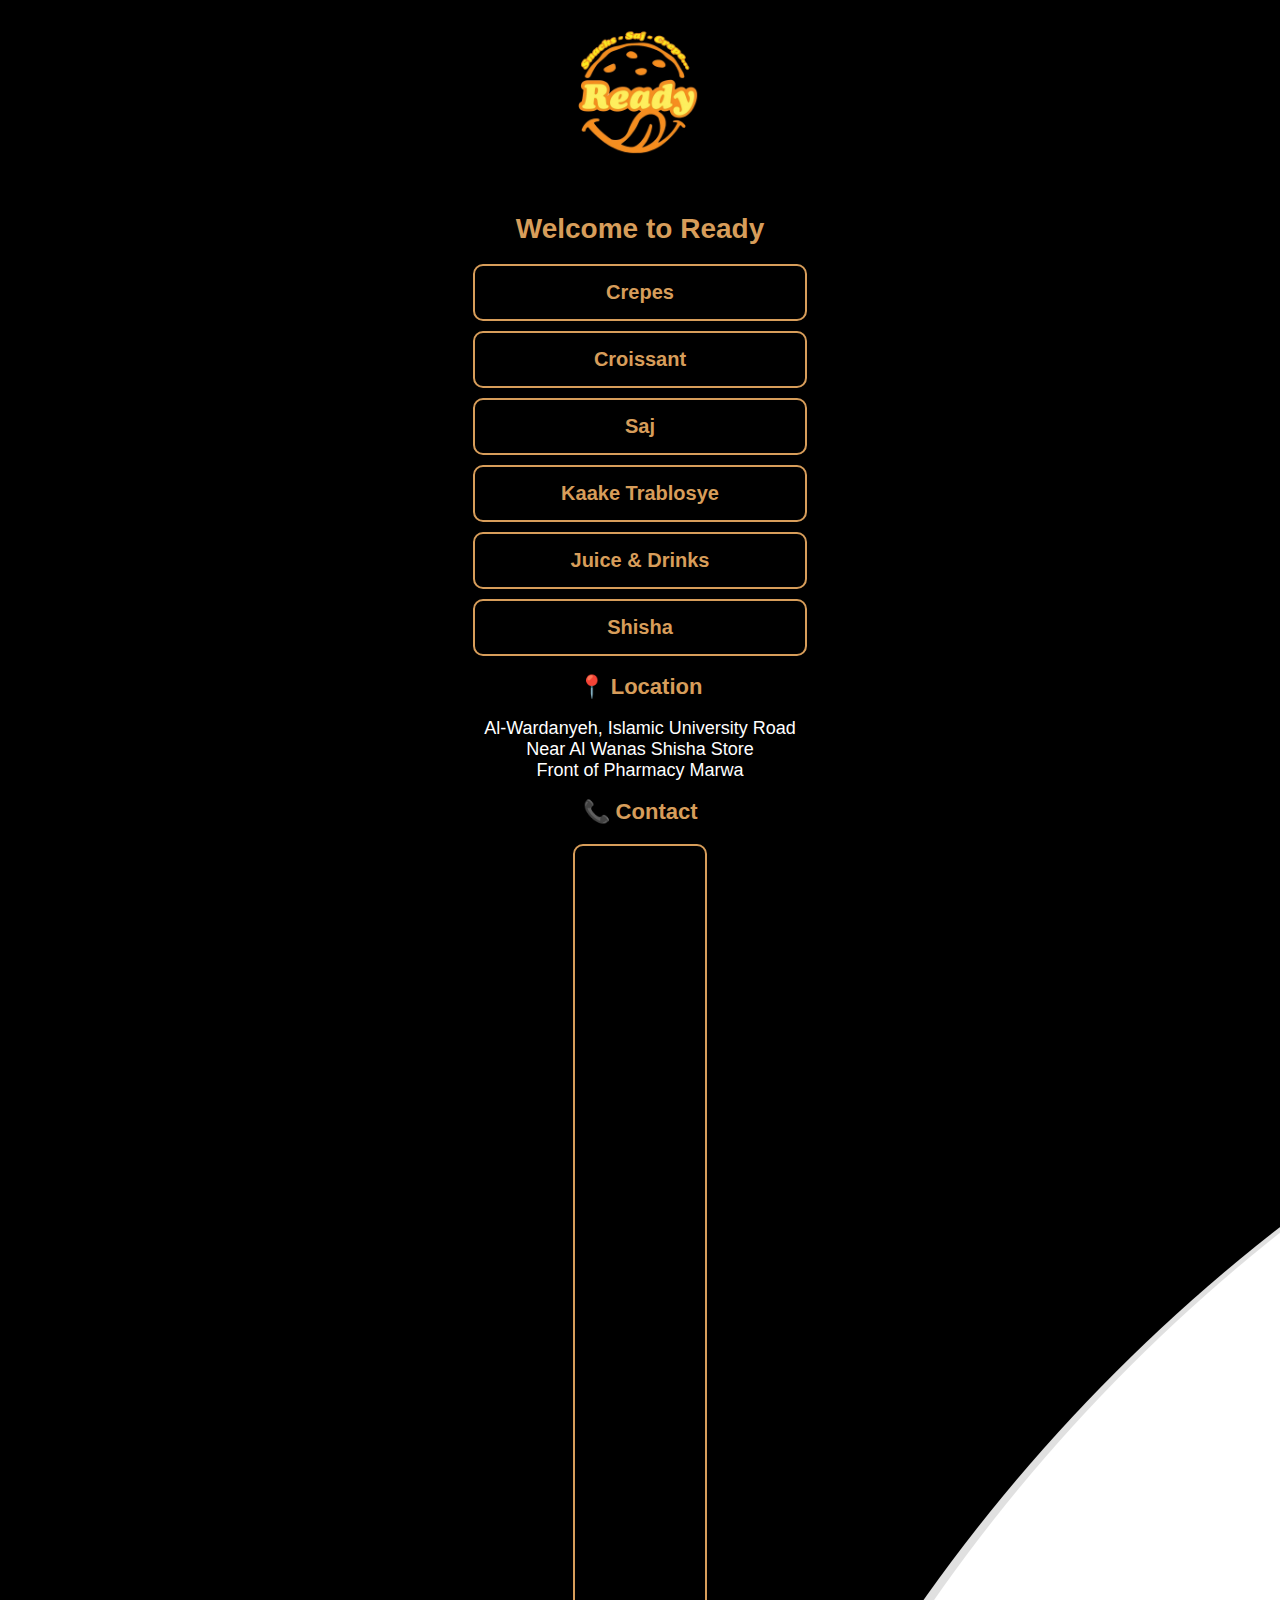
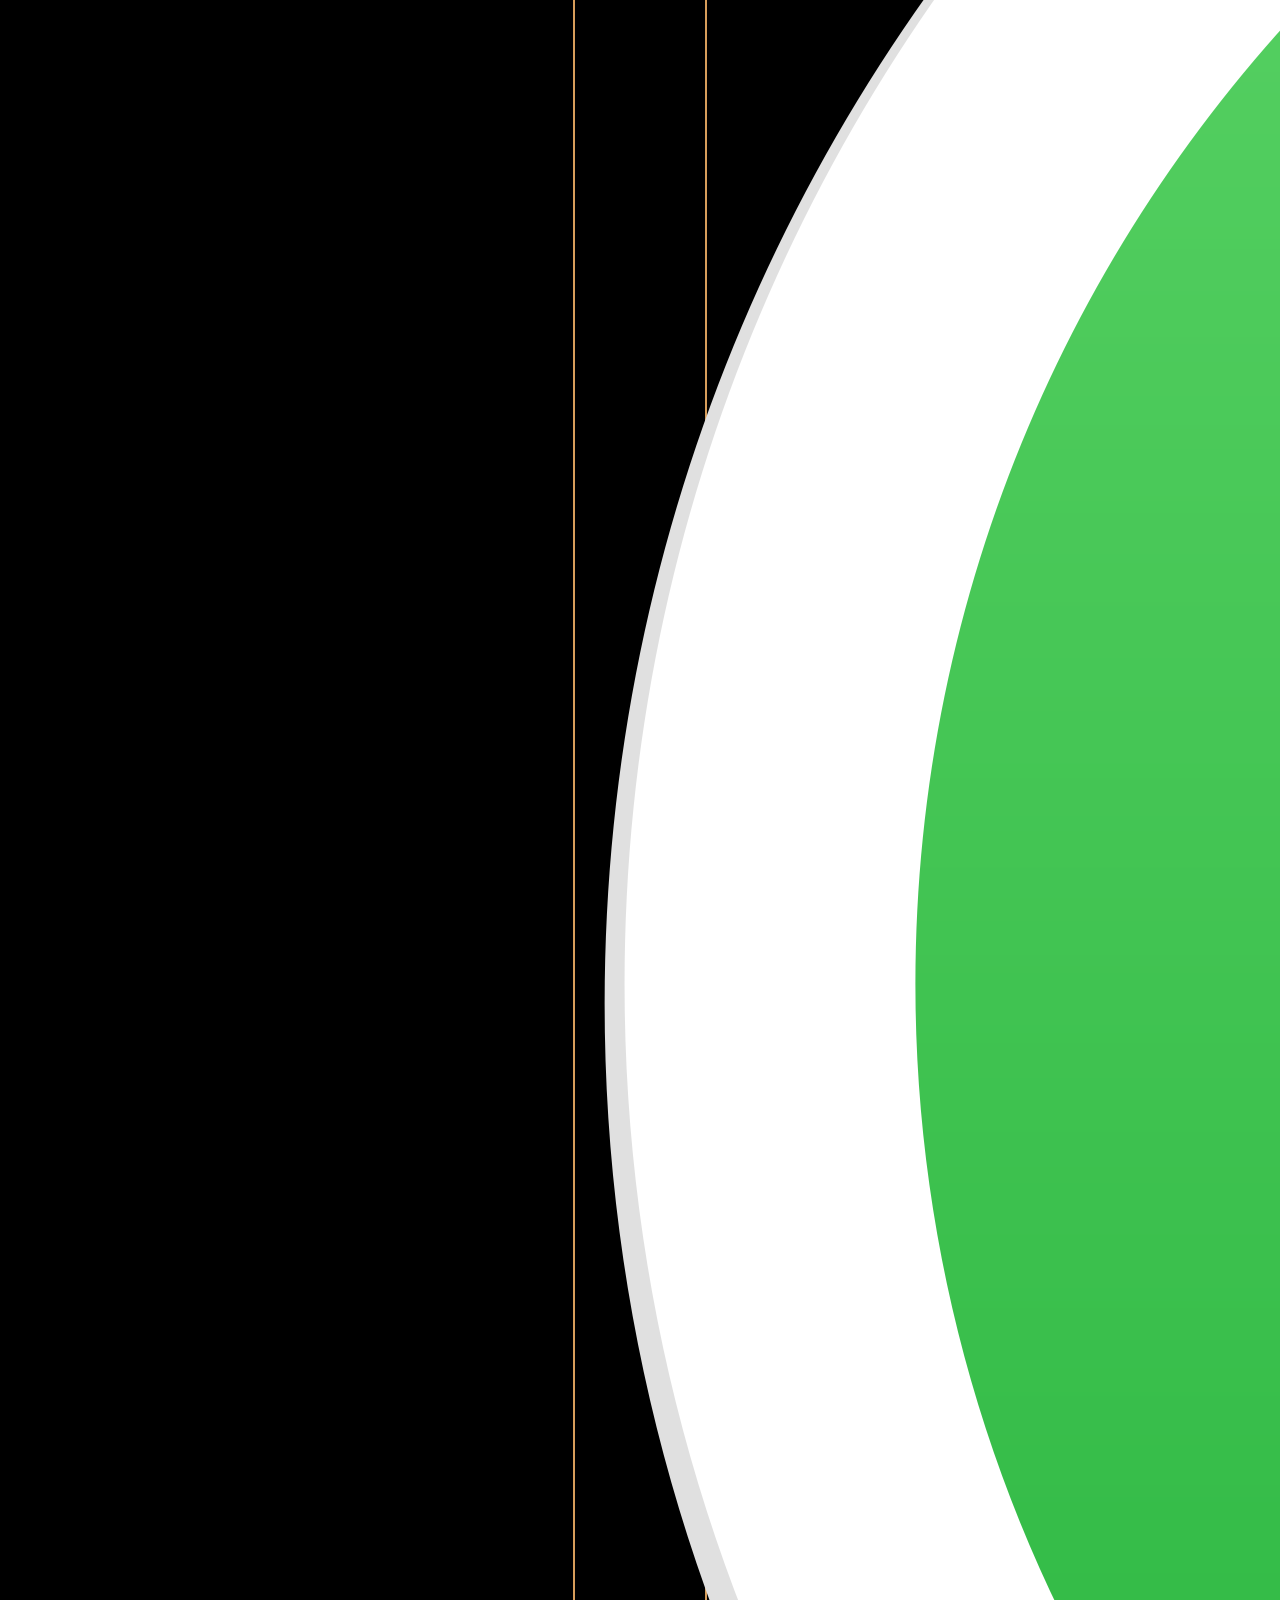
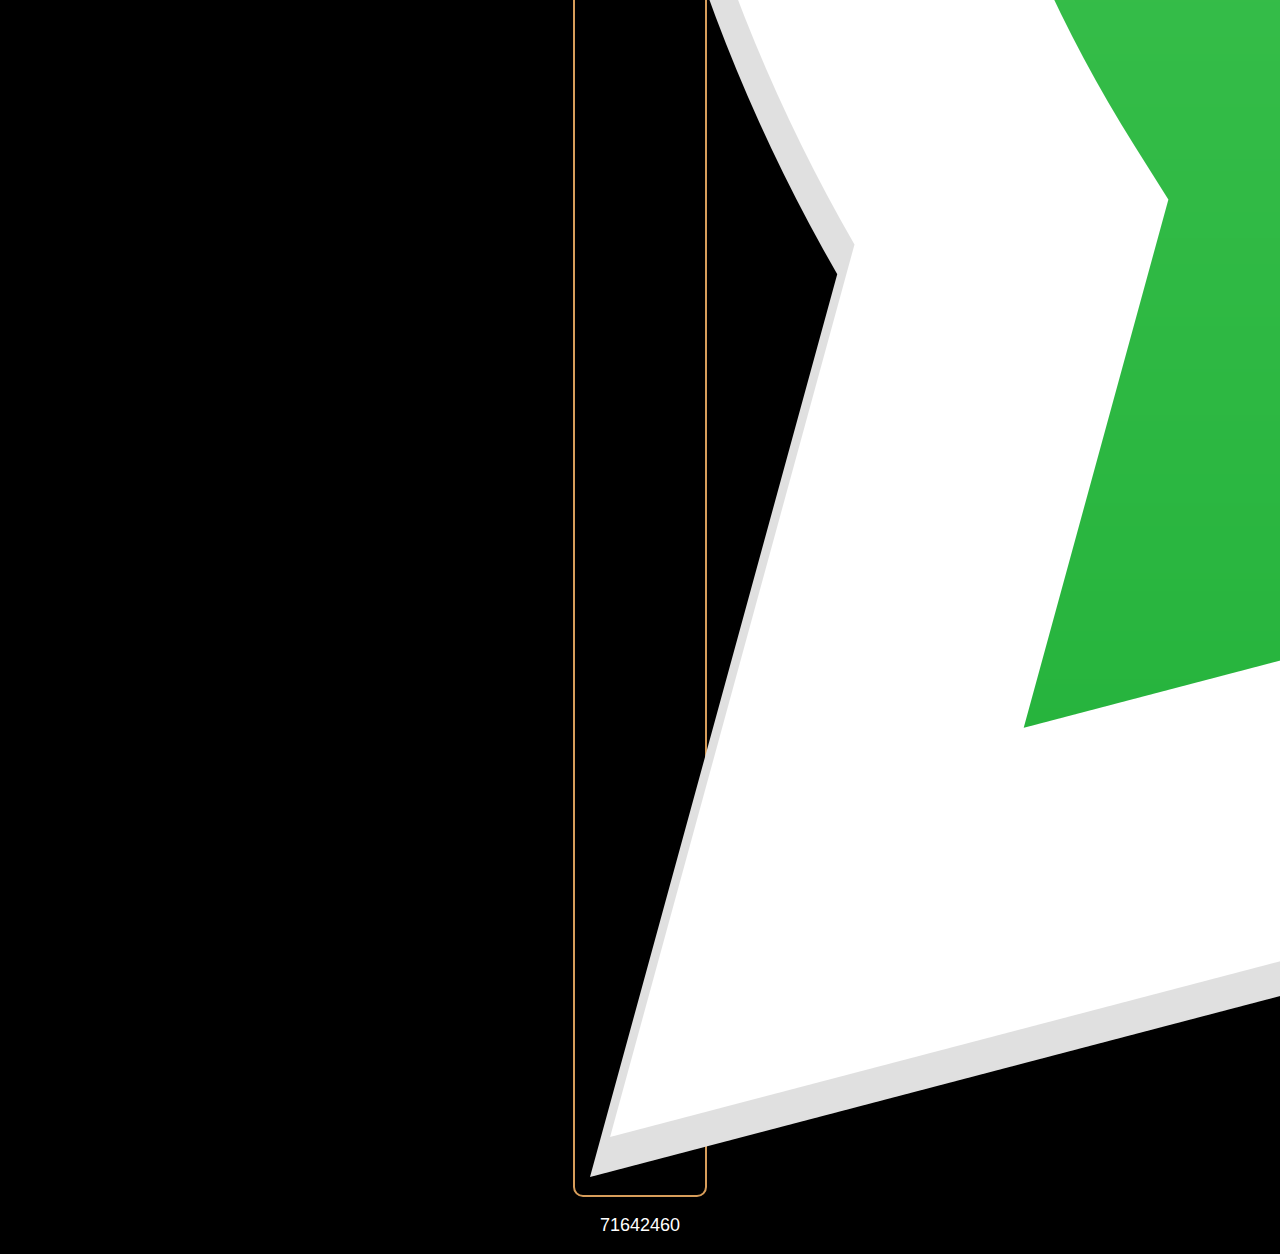
==== index.html @ 141c63bb "#" ====
<!DOCTYPE html>
<html lang="en">
  <head>
    <meta charset="UTF-8" />
    <meta name="viewport" content="width=device-width, initial-scale=1.0" />
    <title>Ready Menu</title>
    <link rel="stylesheet" href="styles.css" />
  </head>
  <body>
    <div class="logo">
      <img src="ReadyLogo.png" alt="Ready Logo" />
    </div>

    <h1>Welcome to Ready</h1>

    <a href="crepes.html" class="btn">Crepes</a>
    <a href="croissant.html" class="btn">Croissant</a>
    <a href="saj.html" class="btn">Saj</a>
    <a href="kaake.html" class="btn">Kaake Trablosye</a>
    <a href="drinks.html" class="btn">Juice & Drinks</a>
    <a href="shisha.html" class="btn">Shisha</a>

    <h2>📍 Location</h2>
    <p>
      Al-Wardanyeh, Islamic University Road <br />
      Near Al Wanas Shisha Store <br />
      Front of Pharmacy Marwa
    </p>

    <h2>📞 Contact</h2>
    <a href="https://wa.me/+96171642460" class="wtp"
      ><img src="whatsapp.png" alt="whatsapp" />
    </a>
    <p>71642460</p>
  </body>
</html>
---- styles.css ----
/* General Styles */
body {
  font-family: Arial, sans-serif;
  margin: 0;
  padding: 0;
  background-color: #000;
  color: #d79d5a;
  text-align: center;
}

/* Logo */
.logo img {
  width: 150px;
  margin: 20px auto;
}

/* Heading */
h1 {
  font-size: 28px;
  color: #d79d5a;
}

/* Buttons */
.btn {
  display: block;
  width: 80%;
  max-width: 300px;
  margin: 10px auto;
  padding: 15px;
  background: black;
  color: #d79d5a;
  border: 2px solid #d79d5a;
  border-radius: 10px;
  font-size: 20px;
  font-weight: bold;
  text-decoration: none;
  text-align: center;
}

.btn:hover {
  background: #d79d5a;
  color: black;
}

/* Tables */
table {
  width: 80%;
  margin: 20px auto;
  border-collapse: collapse;
  background: black;
  color: #d79d5a;
}

th,
td {
  padding: 10px;
  border: 0.3px solid #d79d5a;
  text-align: center;
}

th {
  background: #d79d5a;
  color: black;
}

/* Location & Contact */
h2 {
  font-size: 22px;
  color: #d79d5a;
}

p {
  font-size: 18px;
  color: white;
}

/* Responsive Design */
@media (max-width: 600px) {
  body {
    font-size: 16px;
  }
  .btn {
    font-size: 18px;
    width: 100%;
  }
  table {
    width: 95%;
  }
}
a {
  text-decoration: none;
  display: block;
  width: 30%;
  max-width: 100px;
  margin: 10px auto;
  padding: 15px;
  background: black;
  color: #d79d5a;
  border: 2px solid #d79d5a;
  border-radius: 10px;
  font-size: 15px;
  text-decoration: none;
  text-align: center;
}
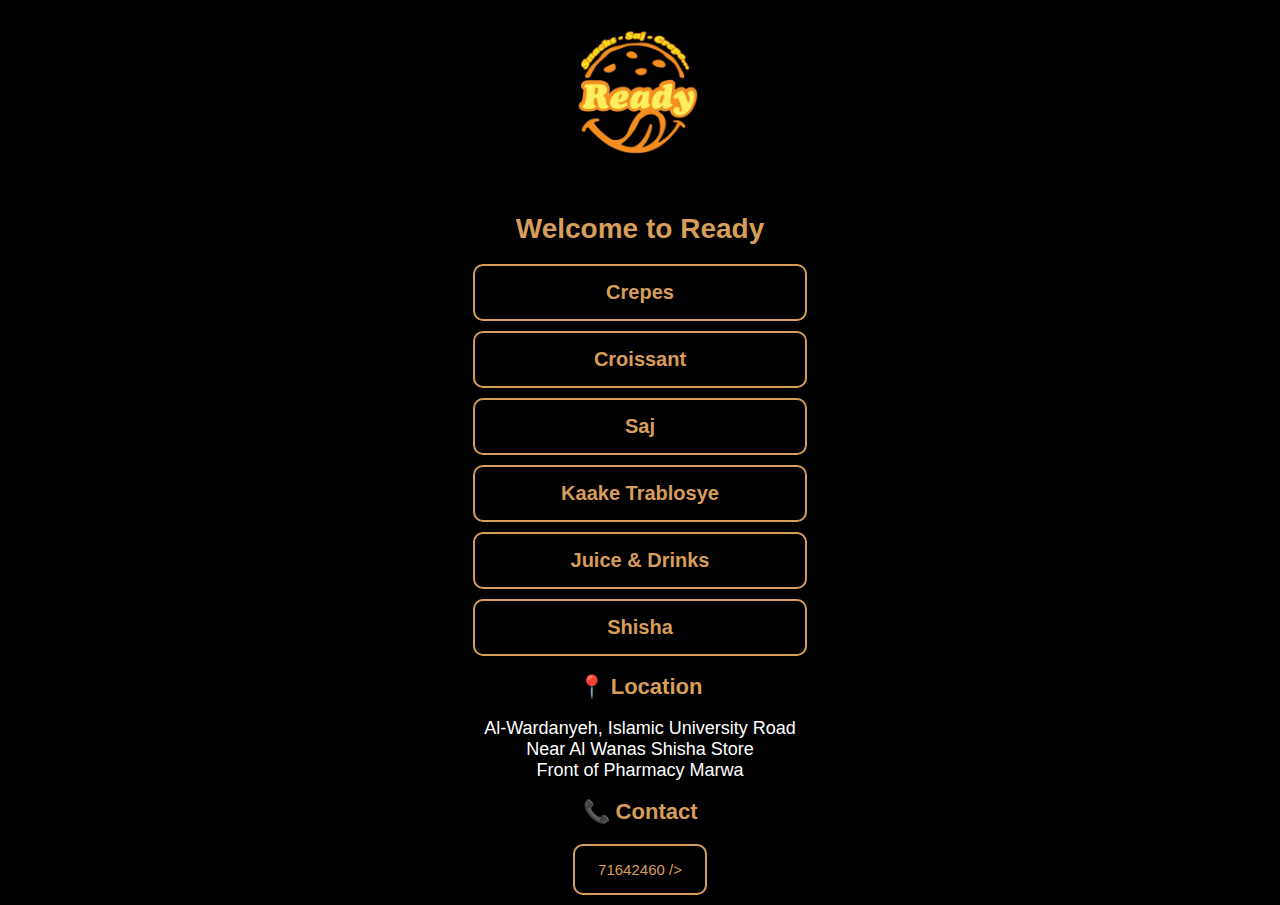
==== commit 8408b3a7: "#" ====
--- a/index.html
+++ b/index.html
@@ -28,9 +28,6 @@
     </p>
 
     <h2>📞 Contact</h2>
-    <a href="https://wa.me/+96171642460" class="wtp"
-      ><img src="whatsapp.png" alt="whatsapp" />
-    </a>
-    <p>71642460</p>
+    <a href="https://wa.me/+96171642460"> 71642460 /> </a>
   </body>
 </html>
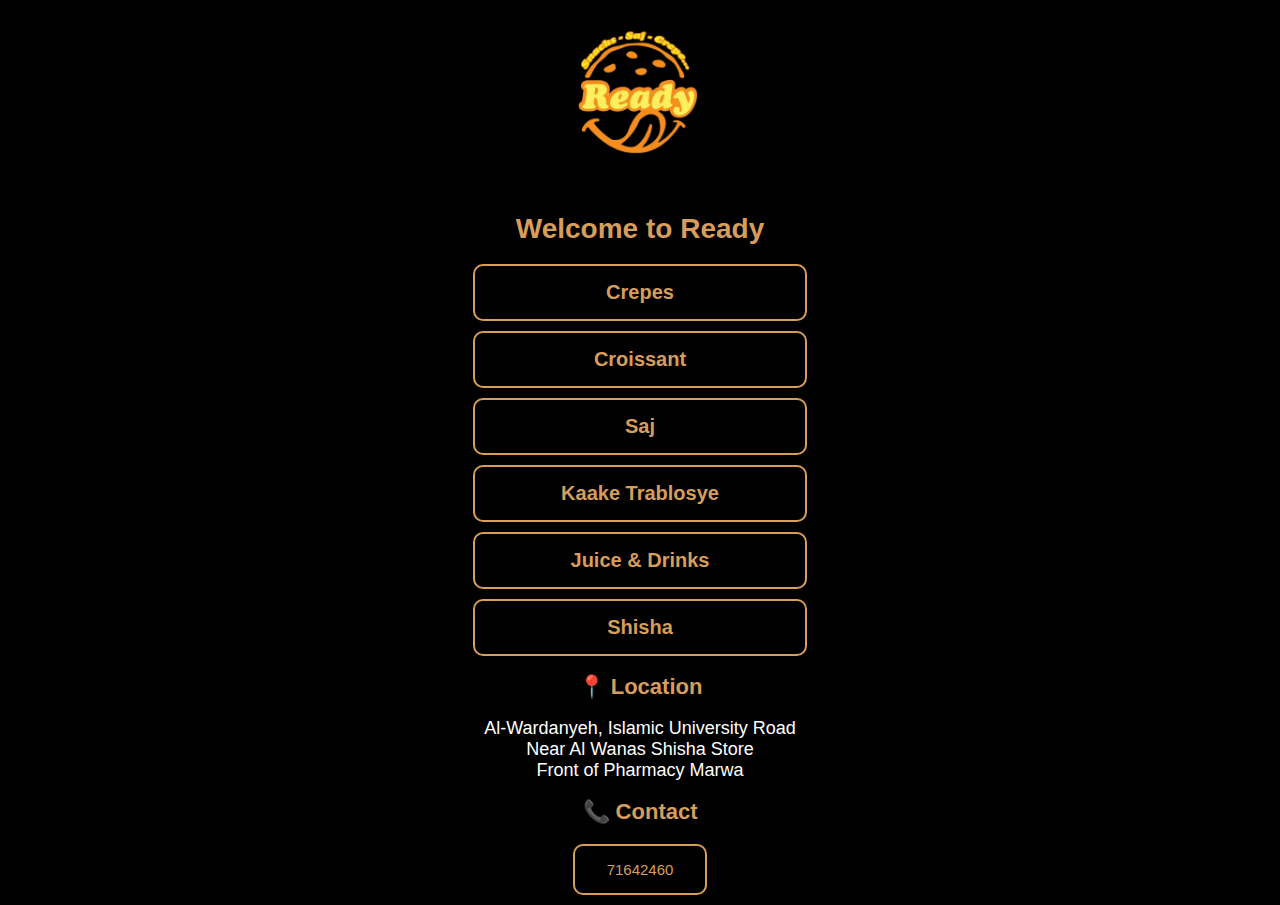
==== commit f7081867: "#" ====
--- a/index.html
+++ b/index.html
@@ -28,6 +28,6 @@
     </p>
 
     <h2>📞 Contact</h2>
-    <a href="https://wa.me/+96171642460"> 71642460 /> </a>
+    <a href="https://wa.me/+96171642460" class="wha"> 71642460 </a>
   </body>
 </html>
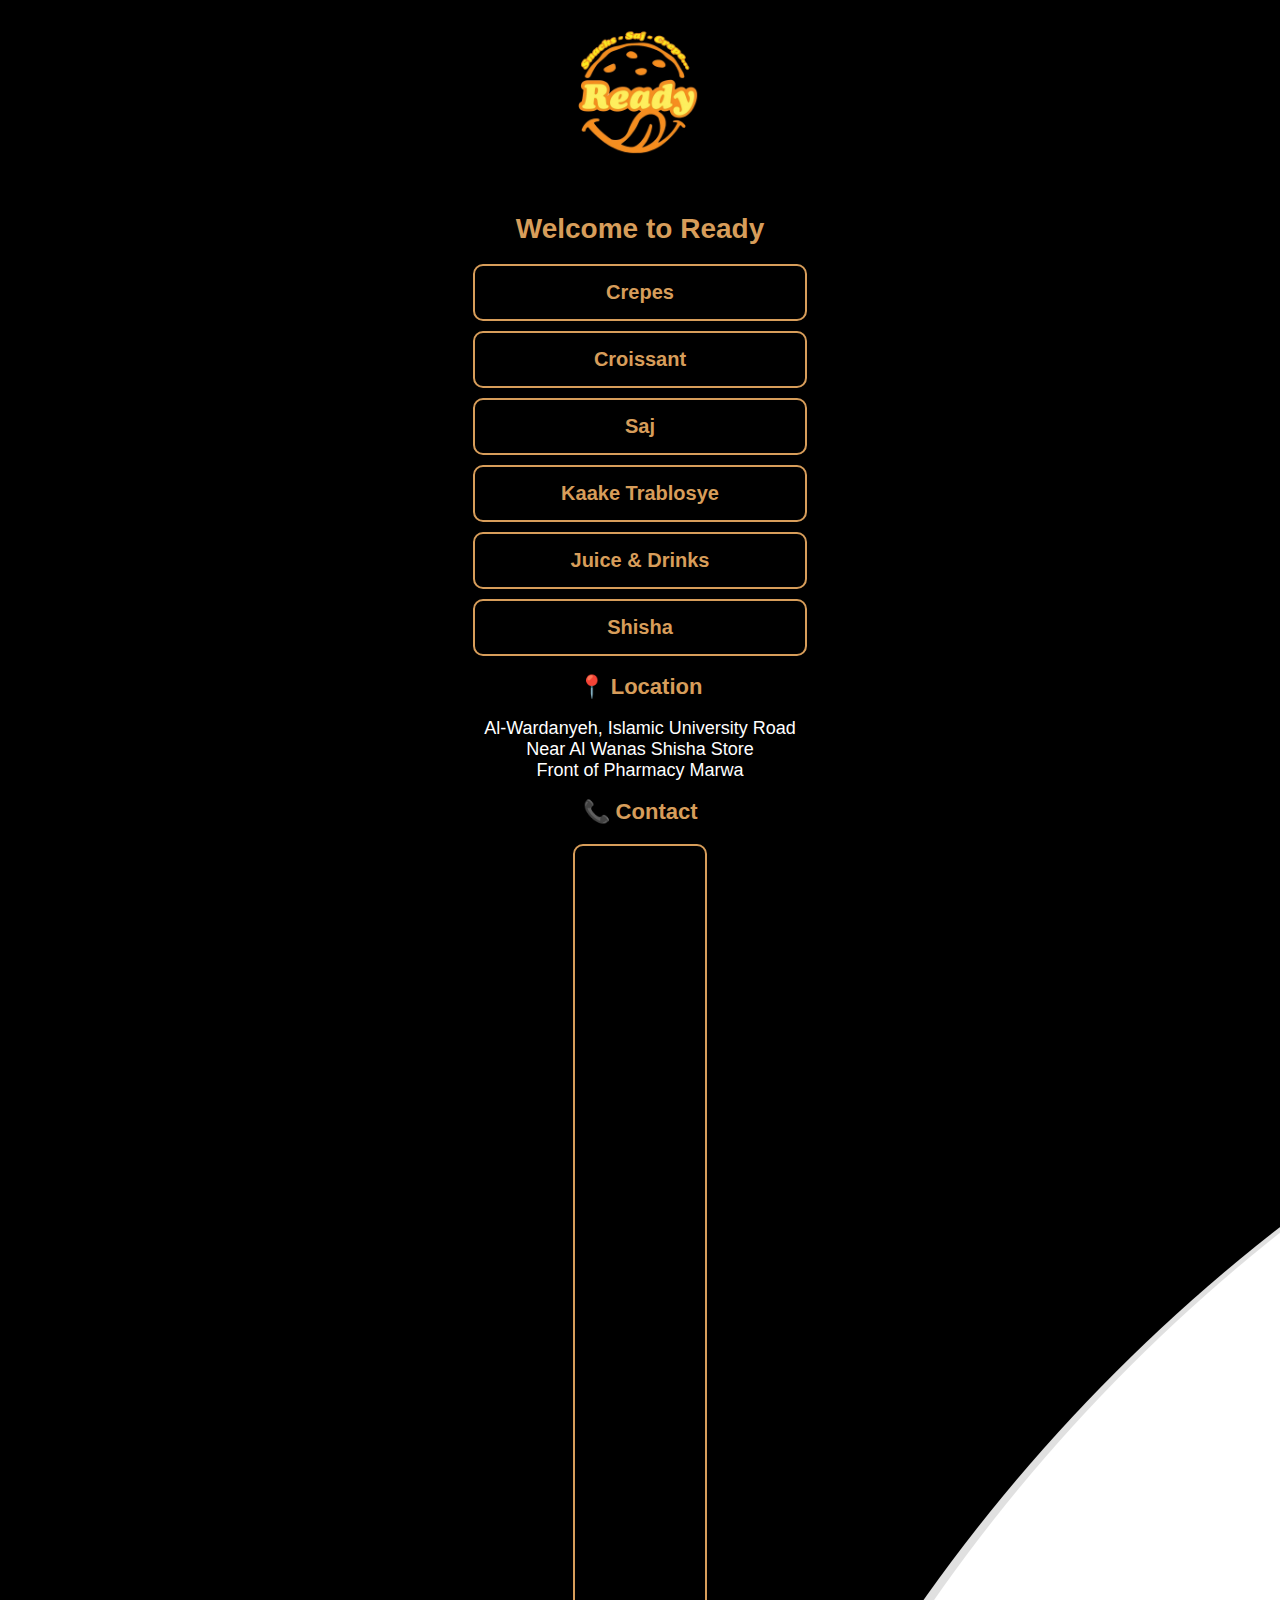
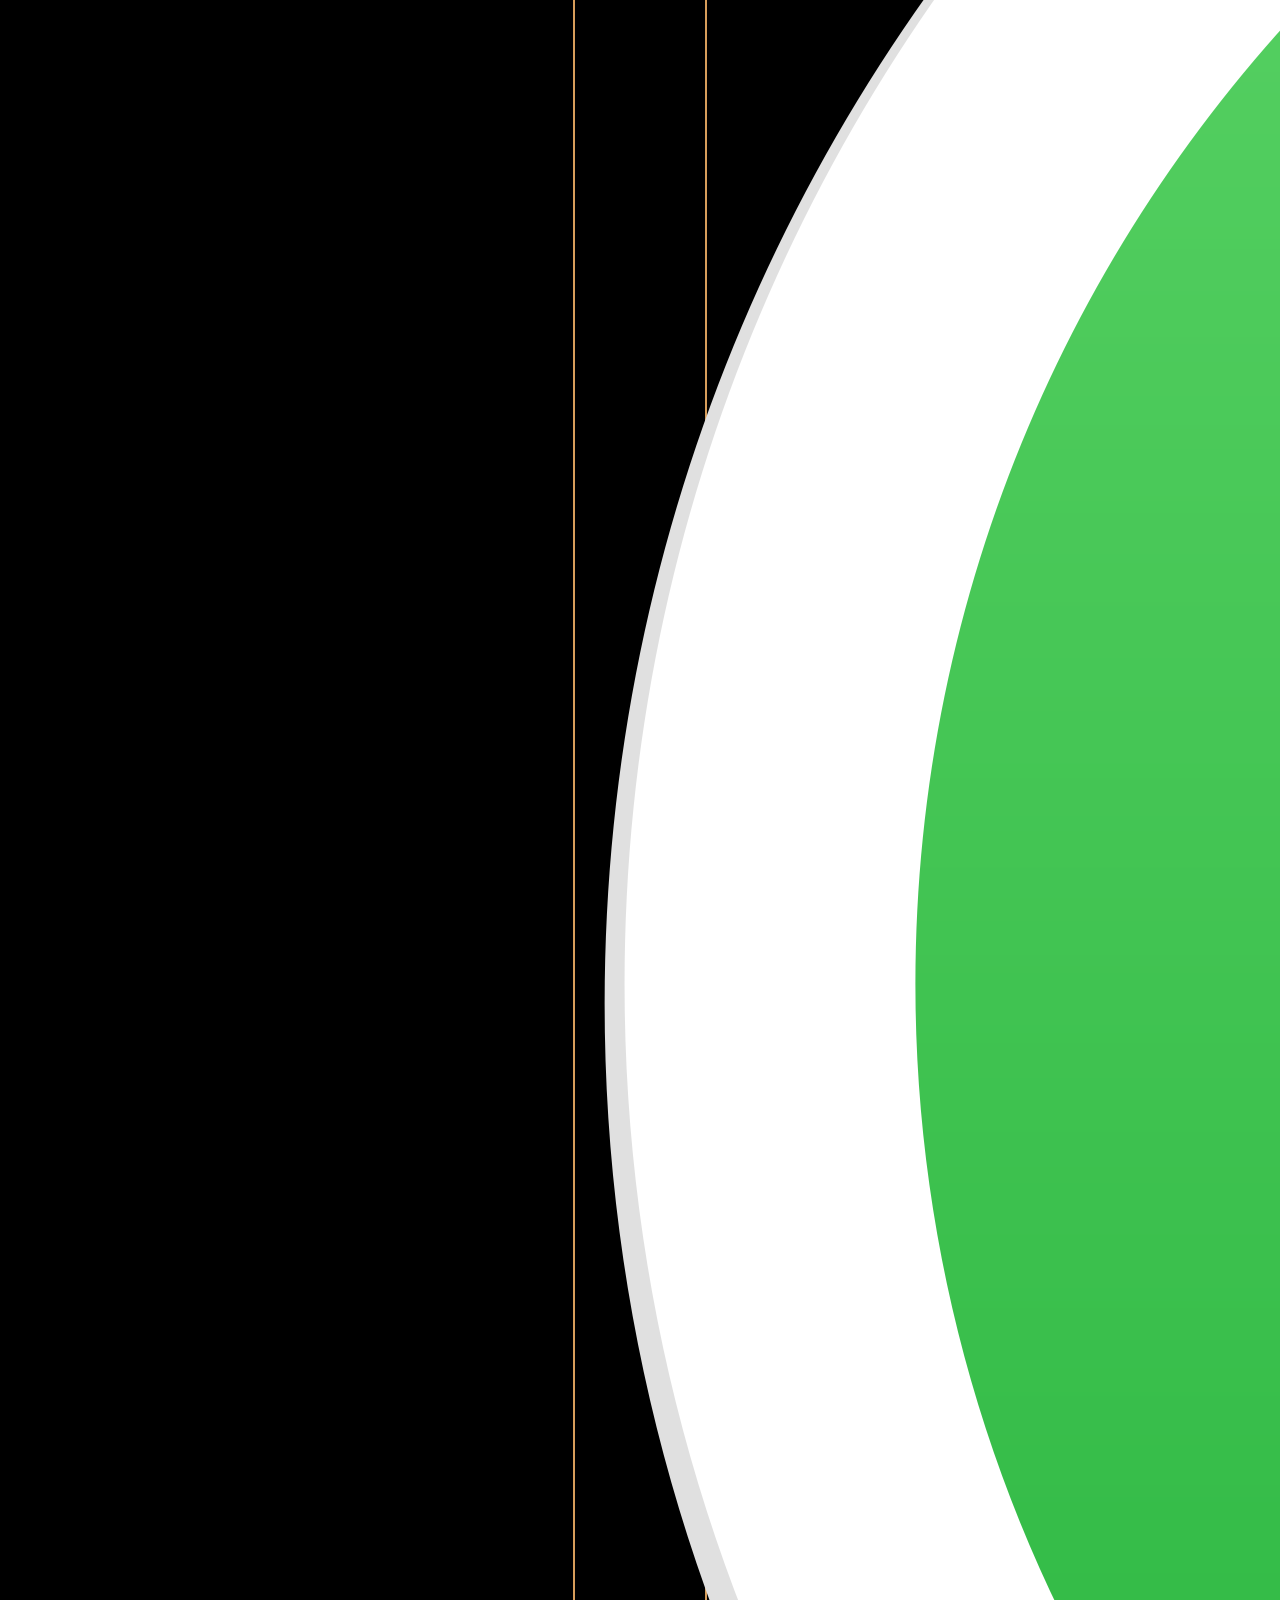
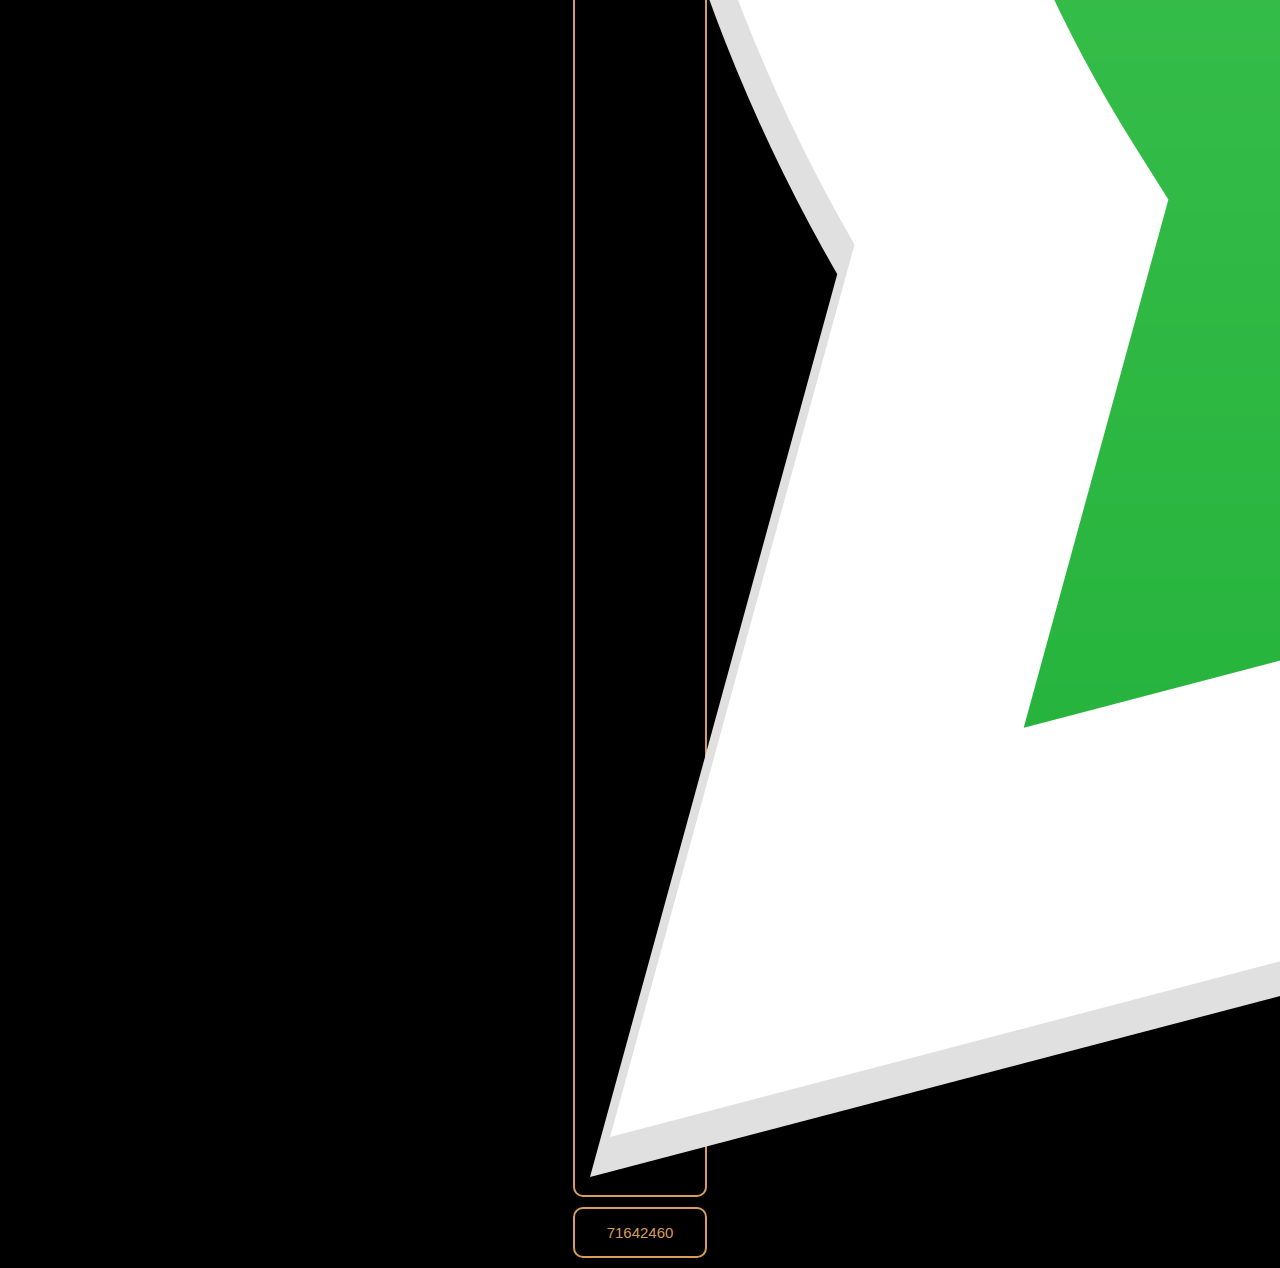
==== commit 21ed533a: "#" ====
--- a/index.html
+++ b/index.html
@@ -28,6 +28,11 @@
     </p>
 
     <h2>📞 Contact</h2>
+    <div class="whatsapp">
+      <a href="https://wa.me/+96171642460">
+        <img src="whatsapp.png" alt="Ready Logo" />
+      </a>
+    </div>
     <a href="https://wa.me/+96171642460" class="wha"> 71642460 </a>
   </body>
 </html>
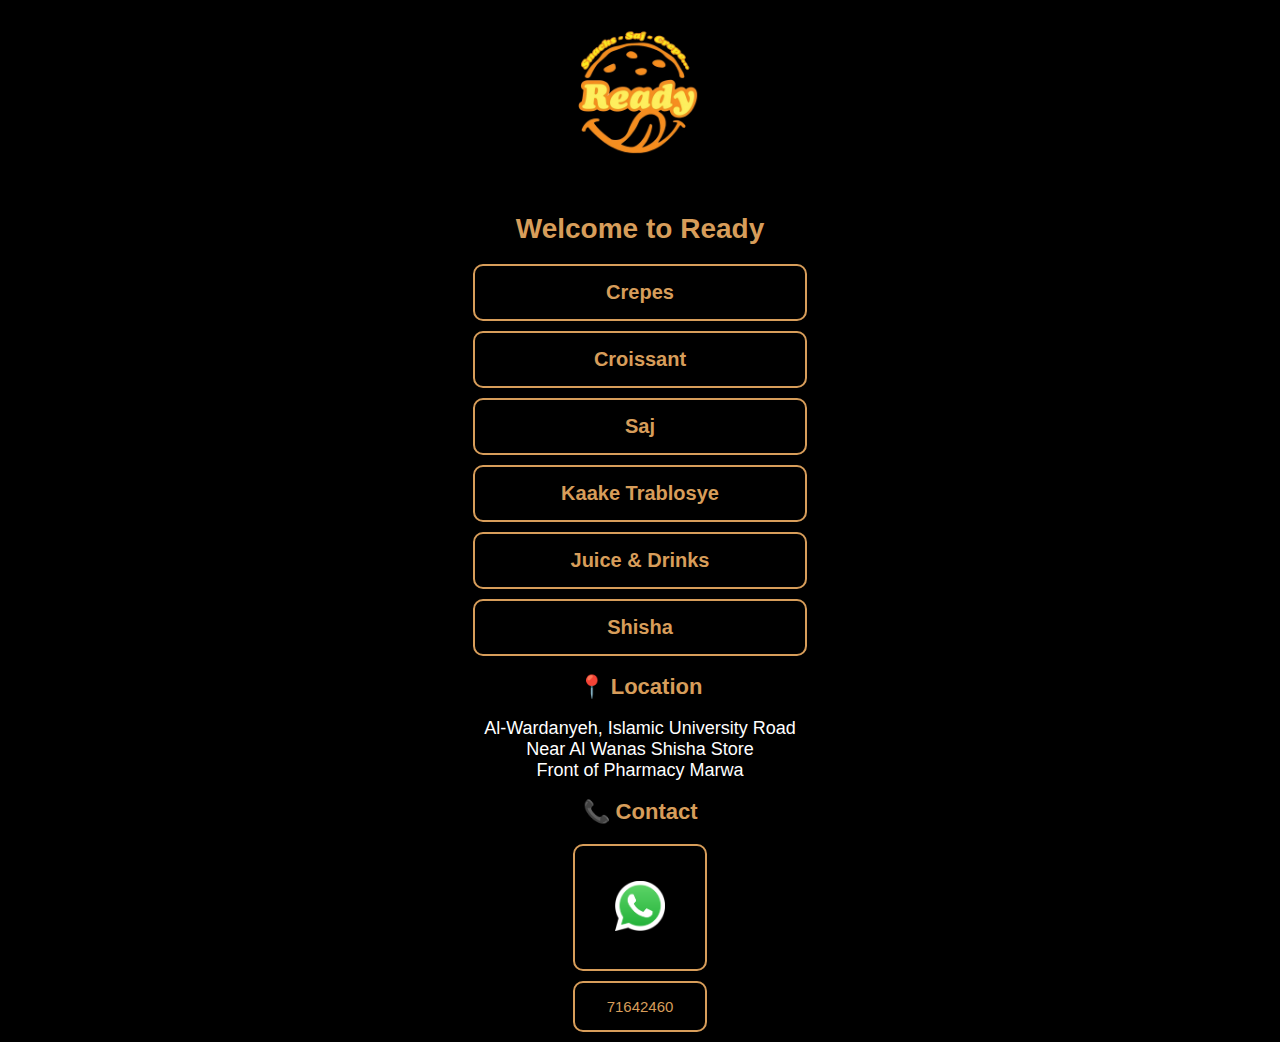
==== commit 8385c857: "#" ====
--- a/index.html
+++ b/index.html
@@ -30,7 +30,7 @@
     <h2>📞 Contact</h2>
     <div class="whatsapp">
       <a href="https://wa.me/+96171642460">
-        <img src="whatsapp.png" alt="Ready Logo" />
+        <img src="whatsapp.png" alt="whatsapp" />
       </a>
     </div>
     <a href="https://wa.me/+96171642460" class="wha"> 71642460 </a>
--- a/styles.css
+++ b/styles.css
@@ -11,6 +11,10 @@
 /* Logo */
 .logo img {
   width: 150px;
+  margin: 20px auto;
+}
+.whatsapp img {
+  width: 50px;
   margin: 20px auto;
 }
 
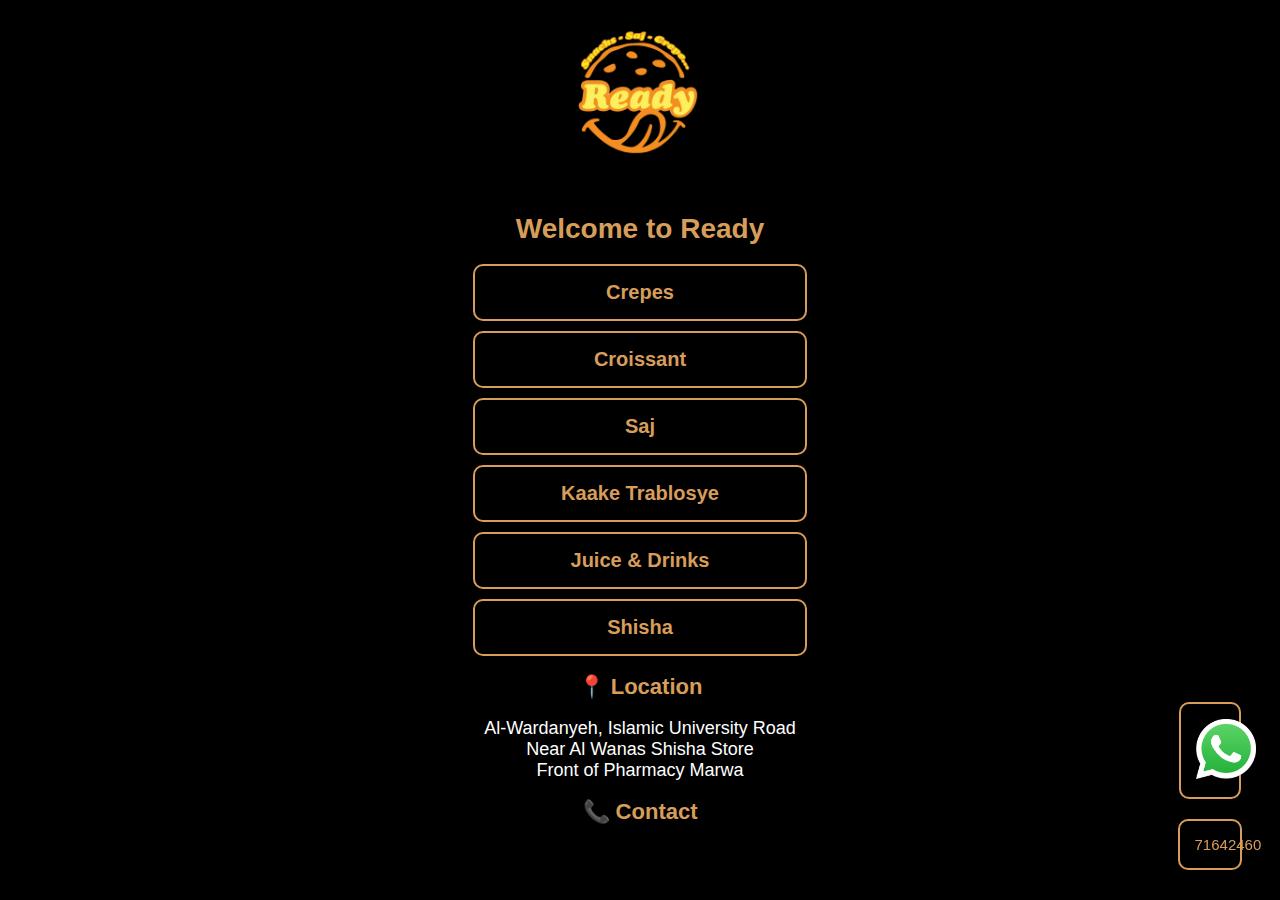
==== commit dd393145: "#" ====
--- a/index.html
+++ b/index.html
@@ -28,11 +28,12 @@
     </p>
 
     <h2>📞 Contact</h2>
-    <div class="whatsapp">
-      <a href="https://wa.me/+96171642460">
-        <img src="whatsapp.png" alt="whatsapp" />
-      </a>
-    </div>
+    <div class="whatsapp-container">
+      <div class="whatsapp-btn">
+          <a href="https://wa.me/+96171642460" target="_blank">
+              <img src="whatsapp.png" alt="WhatsApp">
+          </a>
+      </div>
     <a href="https://wa.me/+96171642460" class="wha"> 71642460 </a>
   </body>
 </html>
--- a/styles.css
+++ b/styles.css
@@ -13,9 +13,21 @@
   width: 150px;
   margin: 20px auto;
 }
-.whatsapp img {
-  width: 50px;
-  margin: 20px auto;
+.whatsapp-container {
+  position: fixed;
+  bottom: 20px;
+  right: 20px;
+  z-index: 1000;
+}
+
+.whatsapp-container .whatsapp-btn {
+  display: inline-block;
+}
+
+.whatsapp-container .whatsapp-btn img {
+  width: 60px;
+  height: 60px;
+  cursor: pointer;
 }
 
 /* Heading */
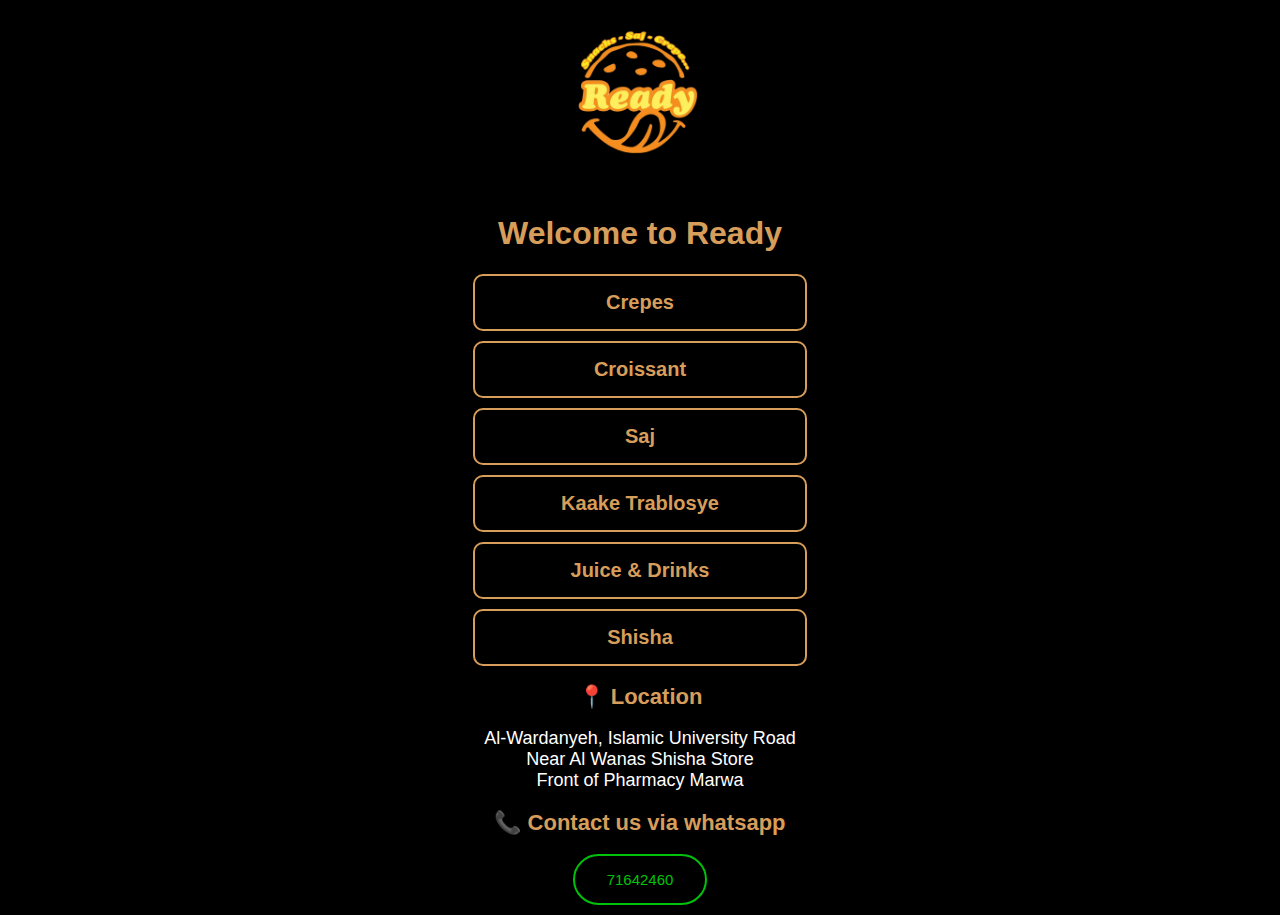
==== commit c80c4989: "#" ====
--- a/index.html
+++ b/index.html
@@ -27,13 +27,9 @@
       Front of Pharmacy Marwa
     </p>
 
-    <h2>📞 Contact</h2>
-    <div class="whatsapp-container">
-      <div class="whatsapp-btn">
-          <a href="https://wa.me/+96171642460" target="_blank">
-              <img src="whatsapp.png" alt="WhatsApp">
-          </a>
-      </div>
-    <a href="https://wa.me/+96171642460" class="wha"> 71642460 </a>
+    <h2>📞 Contact us via whatsapp</h2>
+    <div class="whatsapp">
+      <a href="https://wa.me/+96171642460"> 71642460 </a>
+    </div>
   </body>
 </html>
--- a/styles.css
+++ b/styles.css
@@ -13,27 +13,10 @@
   width: 150px;
   margin: 20px auto;
 }
-.whatsapp-container {
-  position: fixed;
-  bottom: 20px;
-  right: 20px;
-  z-index: 1000;
-}
-
-.whatsapp-container .whatsapp-btn {
-  display: inline-block;
-}
-
-.whatsapp-container .whatsapp-btn img {
-  width: 60px;
-  height: 60px;
-  cursor: pointer;
-}
-
-/* Heading */
-h1 {
-  font-size: 28px;
-  color: #d79d5a;
+.whatsapp a {
+  color: #00c20a;
+  border: 2px solid #00c20a;
+  border-radius: 200px;
 }
 
 /* Buttons */
